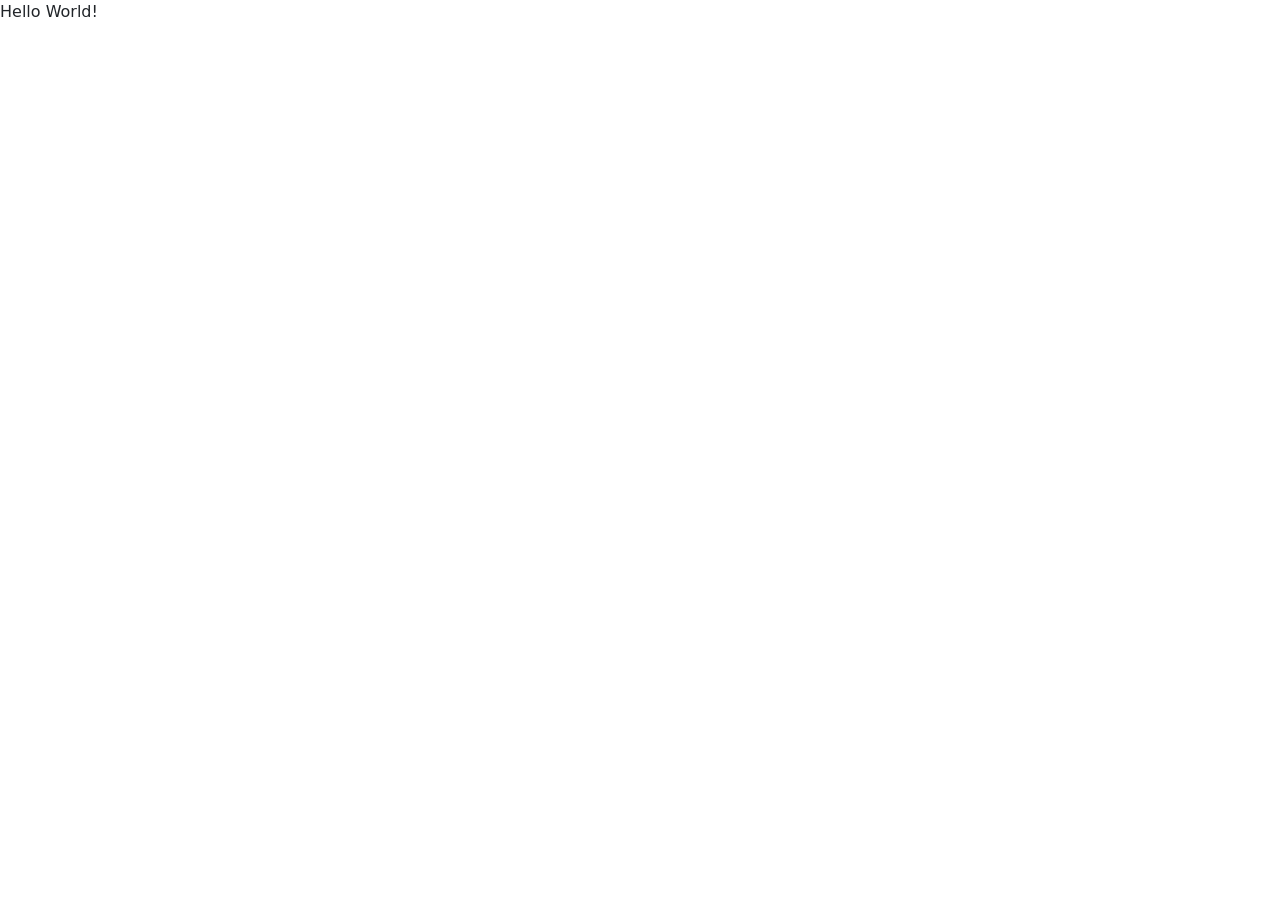
==== index.html @ b22614b5 "Bootstrap CDN" ====
<!DOCTYPE html>
<html lang="en">
<head>
    <meta charset="UTF-8">
    <meta name="viewport" content="width=device-width, initial-scale=1.0">
    <title>Task Management</title>
    <link href="https://cdn.jsdelivr.net/npm/bootstrap@5.3.8/dist/css/bootstrap.min.css" rel="stylesheet" integrity="sha384-sRIl4kxILFvY47J16cr9ZwB07vP4J8+LH7qKQnuqkuIAvNWLzeN8tE5YBujZqJLB" crossorigin="anonymous">
</head>
<body>
    Hello World!
    <script src="https://cdn.jsdelivr.net/npm/bootstrap@5.3.8/dist/js/bootstrap.bundle.min.js" integrity="sha384-FKyoEForCGlyvwx9Hj09JcYn3nv7wiPVlz7YYwJrWVcXK/BmnVDxM+D2scQbITxI" crossorigin="anonymous"></script>

</body>
</html>
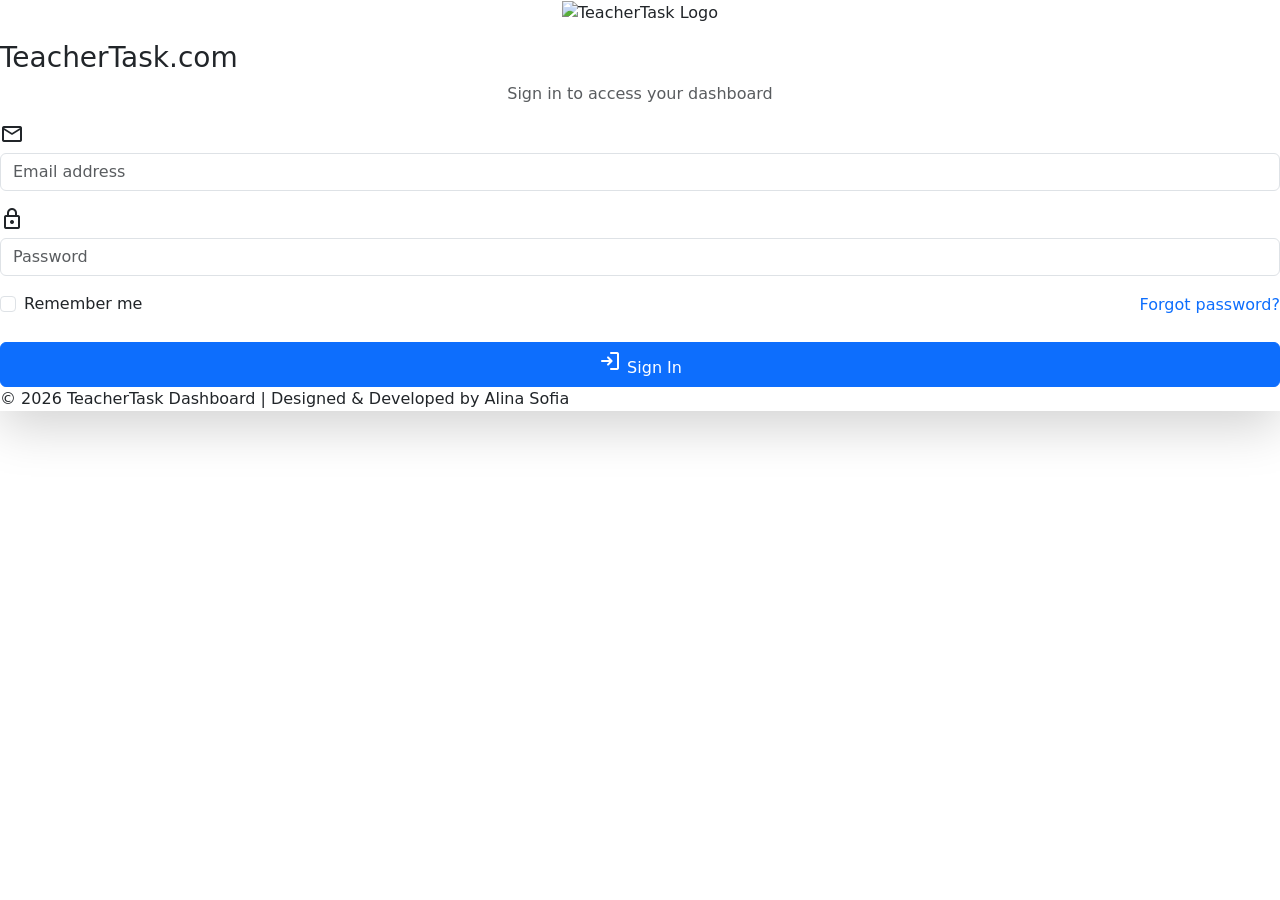
==== commit 01a1a0d3: "Add files via upload" ====
--- a/index.html
+++ b/index.html
@@ -1,14 +1,198 @@
-<!DOCTYPE html>
-<html lang="en">
-<head>
-    <meta charset="UTF-8">
-    <meta name="viewport" content="width=device-width, initial-scale=1.0">
-    <title>Task Management</title>
-    <link href="https://cdn.jsdelivr.net/npm/bootstrap@5.3.8/dist/css/bootstrap.min.css" rel="stylesheet" integrity="sha384-sRIl4kxILFvY47J16cr9ZwB07vP4J8+LH7qKQnuqkuIAvNWLzeN8tE5YBujZqJLB" crossorigin="anonymous">
-</head>
-<body>
-    Hello World!
-    <script src="https://cdn.jsdelivr.net/npm/bootstrap@5.3.8/dist/js/bootstrap.bundle.min.js" integrity="sha384-FKyoEForCGlyvwx9Hj09JcYn3nv7wiPVlz7YYwJrWVcXK/BmnVDxM+D2scQbITxI" crossorigin="anonymous"></script>
-
-</body>
+<!DOCTYPE html>
+<html lang="en">
+<head>
+    <meta charset="UTF-8">
+    <meta name="viewport" content="width=device-width, initial-scale=1.0, user-scalable=yes">
+    <title>Login | TeacherTask</title>
+    <!-- Boostrap CSS CDN -->
+    <link href="https://cdn.jsdelivr.net/npm/bootstrap@5.3.8/dist/css/bootstrap.min.css" rel="stylesheet">
+
+    <!-- Bootstrap Icon -->
+    <link rel="stylesheet" href="https://cdn.jsdelivr.net/npm/bootstrap-icons@1.13.1/font/bootstrap-icons.min.css">
+
+    <!-- Google Font API -->
+    <link rel="preconnect" href="https://fonts.googleapis.com">
+    <link href="https://fonts.googleapis.com/css2?family=Material+Symbols+Rounded:opsz,wght,FILL,GRAD@20..48,100..700,0..1,-50..200" rel="stylesheet">
+
+    <!-- Custom CSS -->
+    <link rel="stylesheet" href="css/style.css">
+</head>
+<body>
+    <div class="login-wrapper">
+        <div class="card-login-card shadow-lg">
+            <div class="card-body">
+                <div class="text-center mb-3">
+                    <div class="logo-container">
+                        <img src="img/teachertaskLogo.gif" alt="TeacherTask Logo">
+                    </div>
+                </div>
+                <h3 class="login-title">TeacherTask.com</h3>
+                <p class="text-muted text-center login-subtitle">Sign in to access your dashboard</p>
+                
+                <div id="loginContainer">
+                    <div id="loginForm">
+                        <!-- Login Form -->
+                         <form id="loginForm" novalidate>
+                            <div class="form-group mb-3">
+                                <div class="login-group-icon">
+                                    <span class="login-icon"><span class="material-symbols-rounded">mail</span></span>
+                                    <input type="email" class="form-control" id="loginEmail" placeholder="Email address">
+                                </div>
+                                <div id="loginEmailError" class="error-feedback d-none"></div>
+                            </div>
+                            <div class="form-group mb-3">
+                                <div class="login-group-icon">
+                                    <span class="login-icon"><span class="material-symbols-rounded">lock</span></span>
+                                    <input type="password" class="form-control" id="loginPassword" placeholder="Password">
+                                </div>
+                                <div id="loginPasswordError" class="error-feedback d-none"></div>
+                            </div>
+                            <div class="d-flex justify-content-between align-items-center mb-4">
+                                <div class="form-check">
+                                    <input class="form-check-input" type="checkbox" id="rememberCheck">
+                                    <label class="form-check-label" for="rememberCheck">Remember me</label>
+                                </div>
+                                <a href="#" class="text-decoration-none forgot-link" id="forgotMock">Forgot password?</a>
+                            </div>
+                            <button type="submit" class="btn btn-primary btn-login w-100">
+                                <span class="material-symbols-rounded">login</span> Sign In
+                            </button>
+                        </form>
+                        <!-- footer -->
+                         <div class="login-footer">
+                            © 2026 TeacherTask Dashboard | Designed & Developed by Alina Sofia
+                        </div>
+                    </div>
+                </div>
+            </div>
+        </div>
+
+        <!-- error credential popup -->
+        <div id="errorMessage" class="error-toast" style="display: none;">
+            <div class="error-custom">
+                <div class="d-flex align-items-center gap-2">
+                    <span class="material-symbols-rounded text-info" id="errorIcon">warning</span>
+                    <strong id="errorTitle" class="me-auto">Error</strong>
+                    <button type="button" class="btn-close btn-close-sm" id="closeErrorBtn"></button>
+                </div>
+                <div class="mt-2 small" id="errorMsgContent">Invalid Credentials</div>
+            </div>
+        </div>
+    </div>
+
+
+     <script>
+        // hardcoded credentials
+        const validCredentials = {
+            email: "guru@smksubangjaya.edu.my",
+            password: "password123"
+        };
+
+        function showError(message, type = "error") {
+            const errorDiv = document.getElementById("errorMessage");
+            const errorTitle = document.getElementById("errorTitle");
+            const errorMsg = document.getElementById("errorMsgContent");
+            const errorIcon = document.getElementById("errorIcon");
+
+            errorIcon.classList.remove("text-warning", "text-success");
+
+            if (type === "error") {
+                errorTitle.innerText = "Login Failed";
+                errorIcon.innerText = "warning";
+                errorIcon.classList.add("text-warning");
+                errorMsg.innerText = message;
+            } else if (type === "success") {
+                errorTitle.innerText = "Success";
+                errorIcon.innerText = "check_circle";
+                errorIcon.classList.add("text-success");
+                errorMsg.innerText = message;
+            } else {
+                errorTitle.innerText = "Info";
+                errorIcon.innerText = "info";
+                errorMsg.innerText = message;
+            }
+
+            errorDiv.style.display = "flex";
+            setTimeout(() => {
+                errorDiv.style.display = "none";
+            }, 3500);
+        }
+
+        function displayError(fieldId, message) {
+            const errorDiv = document.getElementById(fieldId);
+            if (errorDiv) {
+                errorDiv.innerText = message;
+                errorDiv.classList.remove("d-none");
+            }
+        }
+
+        function clearLoginErrors() {
+            const emailError = document.getElementById("loginEmailError");
+            const passError = document.getElementById("loginPasswordError");
+            if (emailError) emailError.classList.add("d-none");
+            if (passError) passError.classList.add("d-none");
+        }
+
+        // email & pass submit
+        const loginForm = document.getElementById("loginForm");
+        loginForm.addEventListener("submit", function(e) {
+            e.preventDefault();
+            clearLoginErrors();
+            
+            let email = document.getElementById("loginEmail").value.trim();
+            let password = document.getElementById("loginPassword").value;
+            let hasError = false;
+            
+            if (!email) {
+                displayError("loginEmailError", "Email address is required.");
+                hasError = true;
+            } else if (!email.includes("@") || !email.includes(".")) {
+                displayError("loginEmailError", "Enter a valid email address.");
+                hasError = true;
+            }
+            
+            if (!password) {
+                displayError("loginPasswordError", "Password cannot be empty.");
+                hasError = true;
+            }
+            
+            if (hasError) return;
+            
+            if (email === validCredentials.email && password === validCredentials.password) {
+                showError("Login successful! Redirecting to dashboard...", "success");
+                
+                if (document.getElementById("rememberCheck").checked) {
+                    localStorage.setItem("remembered_email", email);
+                } else {
+                    localStorage.removeItem("remembered_email");
+                }
+                
+                setTimeout(() => {
+                    window.location.href = "dashboard.html";
+                }, 1200);
+            } else {
+                showError("Invalid email or password. Please try again.", "error");
+                displayError("loginPasswordError", "Wrong email or password.");
+            }
+        });
+
+        // remember me 
+        const rememberedEmail = localStorage.getItem("remembered_email");
+        if (rememberedEmail) {
+            document.getElementById("loginEmail").value = rememberedEmail;
+            document.getElementById("rememberCheck").checked = true;
+        }
+
+        // forogt password
+        document.getElementById("forgotMock").addEventListener("click", (e) => {
+            e.preventDefault();
+            showError("Demo: Use guru@smksubangjaya.edu.my / password123", "info");
+        });
+
+        // close error notification
+        document.getElementById("closeErrorBtn").addEventListener("click", () => {
+            document.getElementById("errorMessage").style.display = "none";
+        });
+    </script>
+</body>
 </html>
